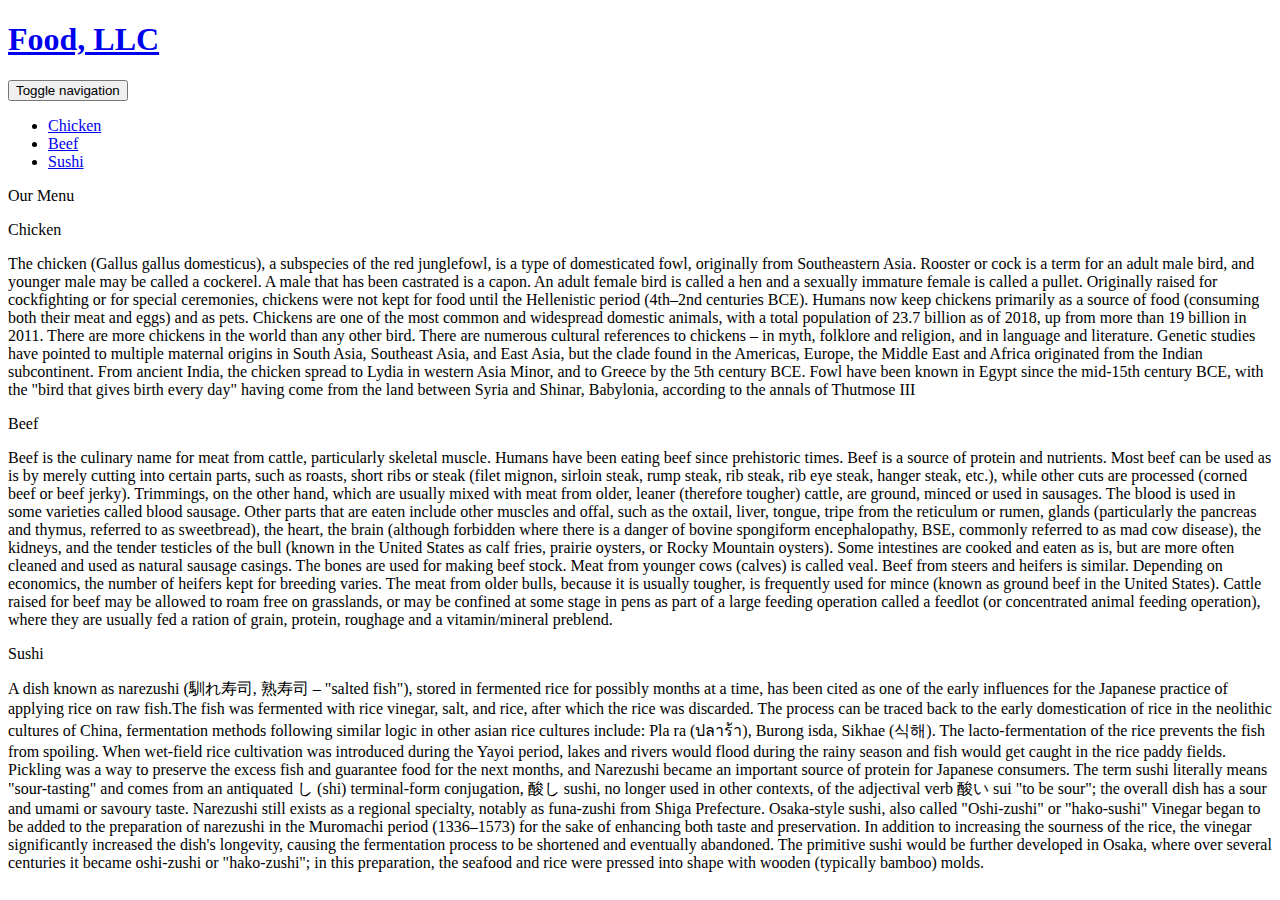
==== module3-solution/index.html @ 1b02ec19 "Module 3 solution version 1" ====
<!doctype html>
<html lang="en">
  <head>
    <meta charset="utf-8">
    <meta http-equiv="X-UA-Compatible" content="IE=edge">
    <meta name="viewport" content="width=device-width, initial-scale=1">
    <title>Assignment Solution for Module 3</title>
    <link rel="stylesheet" href="css/bootstrap.min.css">
    <link rel="stylesheet" href="css/styles.css">
    <link rel="preconnect" href="https://fonts.googleapis.com">
    <link rel="preconnect" href="https://fonts.gstatic.com" crossorigin>
    <link href="https://fonts.googleapis.com/css2?family=PT+Serif:wght@700&display=swap" rel="stylesheet">
    <link rel="preconnect" href="https://fonts.googleapis.com">
    <link rel="preconnect" href="https://fonts.gstatic.com" crossorigin>
    <link href="https://fonts.googleapis.com/css2?family=Noto+Serif&family=PT+Serif:wght@700&display=swap" rel="stylesheet"> 
  </head>
<body>
  <header>
    <nav id="header-nav" class="navbar navbar-default">
       <div class="container">
        <div class="navbar-header">
          <div class="navbar-brand">
            <a href="index.html"><h1>Food, LLC</h1></a>
          </div> <!--navbar brand -->
          <button type="button" class="navbar-toggle collapsed" data-toggle="collapse" data-target="#collapsable-nav" aria-expanded="false">
            <span class="sr-only">Toggle navigation</span>
            <span class="icon-bar"></span>
            <span class="icon-bar"></span>
            <span class="icon-bar"></span>
          </button>
        </div> <!--navbar header-->

        <div id="collapsable-nav" class="collapse navbar-collapse">
           <ul id="nav-list" class="nav navbar-nav navbar-right">
            <li class="visible-xs active">
              <a href="index.html"> Chicken </a>
            </li>
            <li class="visible-xs active">
              <a href="index.html"> Beef </a>
            </li>
            <li class="visible-xs active">
               <a href="index.html"> Sushi </a>
            </li>
          </ul><!-- #nav-list -->
        </div><!-- .collapse .navbar-collapse -->
      </div> <!--container-->
    </nav>
  </header>

  <div id = "main-content" class = "container">
    <p class="text-center">Our Menu</p>
    <div class="row">
        <section id="Chicken" class="col-lg-12 col-md-12 col-sm-12 col-xs-12">
          <span>Chicken</span><br>
          <p>The chicken (Gallus gallus domesticus), a subspecies of the red junglefowl, is a type of domesticated fowl, originally from Southeastern Asia. Rooster or cock is a term for an adult male bird, and younger male may be called a cockerel. A male that has been castrated is a capon. An adult female bird is called a hen and a sexually immature female is called a pullet.
          Originally raised for cockfighting or for special ceremonies, chickens were not kept for food until the Hellenistic period (4th–2nd centuries BCE). Humans now keep chickens primarily as a source of food (consuming both their meat and eggs) and as pets.

          Chickens are one of the most common and widespread domestic animals, with a total population of 23.7 billion as of 2018, up from more than 19 billion in 2011. There are more chickens in the world than any other bird. There are numerous cultural references to chickens – in myth, folklore and religion, and in language and literature.

          Genetic studies have pointed to multiple maternal origins in South Asia, Southeast Asia, and East Asia, but the clade found in the Americas, Europe, the Middle East and Africa originated from the Indian subcontinent. From ancient India, the chicken spread to Lydia in western Asia Minor, and to Greece by the 5th century BCE. Fowl have been known in Egypt since the mid-15th century BCE, with the "bird that gives birth every day" having come from the land between Syria and Shinar, Babylonia, according to the annals of Thutmose III</p>
          
        </section>
        <section id="Beef" class="col-lg-12 col-md-12 col-sm-12 col-xs-12">
          <span>Beef</span><br>
          <p>Beef is the culinary name for meat from cattle, particularly skeletal muscle. Humans have been eating beef since prehistoric times. Beef is a source of protein and nutrients.

          Most beef can be used as is by merely cutting into certain parts, such as roasts, short ribs or steak (filet mignon, sirloin steak, rump steak, rib steak, rib eye steak, hanger steak, etc.), while other cuts are processed (corned beef or beef jerky). Trimmings, on the other hand, which are usually mixed with meat from older, leaner (therefore tougher) cattle, are ground, minced or used in sausages. The blood is used in some varieties called blood sausage. Other parts that are eaten include other muscles and offal, such as the oxtail, liver, tongue, tripe from the reticulum or rumen, glands (particularly the pancreas and thymus, referred to as sweetbread), the heart, the brain (although forbidden where there is a danger of bovine spongiform encephalopathy, BSE, commonly referred to as mad cow disease), the kidneys, and the tender testicles of the bull (known in the United States as calf fries, prairie oysters, or Rocky Mountain oysters). Some intestines are cooked and eaten as is, but are more often cleaned and used as natural sausage casings. The bones are used for making beef stock. Meat from younger cows (calves) is called veal.

          Beef from steers and heifers is similar. Depending on economics, the number of heifers kept for breeding varies. The meat from older bulls, because it is usually tougher, is frequently used for mince (known as ground beef in the United States). Cattle raised for beef may be allowed to roam free on grasslands, or may be confined at some stage in pens as part of a large feeding operation called a feedlot (or concentrated animal feeding operation), where they are usually fed a ration of grain, protein, roughage and a vitamin/mineral preblend. </p>
          
        </section>
        <section id="Beef" class="col-lg-12 col-md-12 col-sm-12 col-xs-12">
          <span>Sushi</span><br>
          <p>A dish known as narezushi (馴れ寿司, 熟寿司 – "salted fish"), stored in fermented rice for possibly months at a time, has been cited as one of the early influences for the Japanese practice of applying rice on raw fish.The fish was fermented with rice vinegar, salt, and rice, after which the rice was discarded. The process can be traced back to the early domestication of rice in the neolithic cultures of China, fermentation methods following similar logic in other asian rice cultures include: Pla ra (ปลาร้า), Burong isda, Sikhae (식해). The lacto-fermentation of the rice prevents the fish from spoiling. When wet-field rice cultivation was introduced during the Yayoi period, lakes and rivers would flood during the rainy season and fish would get caught in the rice paddy fields. Pickling was a way to preserve the excess fish and guarantee food for the next months, and Narezushi became an important source of protein for Japanese consumers. The term sushi literally means "sour-tasting" and comes from an antiquated し (shi) terminal-form conjugation, 酸し sushi, no longer used in other contexts, of the adjectival verb 酸い sui "to be sour"; the overall dish has a sour and umami or savoury taste. Narezushi still exists as a regional specialty, notably as funa-zushi from Shiga Prefecture.
          Osaka-style sushi, also called "Oshi-zushi" or "hako-sushi"
          Vinegar began to be added to the preparation of narezushi in the Muromachi period (1336–1573) for the sake of enhancing both taste and preservation. In addition to increasing the sourness of the rice, the vinegar significantly increased the dish's longevity, causing the fermentation process to be shortened and eventually abandoned. The primitive sushi would be further developed in Osaka, where over several centuries it became oshi-zushi or "hako-zushi"; in this preparation, the seafood and rice were pressed into shape with wooden (typically bamboo) molds.  </p>
          
        </section>

      </div>

  </div>

  <!-- jQuery (Bootstrap JS plugins depend on it) -->
  <script src="js/jquery-1.11.3.min.js"></script>
  <script src="js/bootstrap.min.js"></script>
  <script src="js/script.js"></script>
</body>
</html>
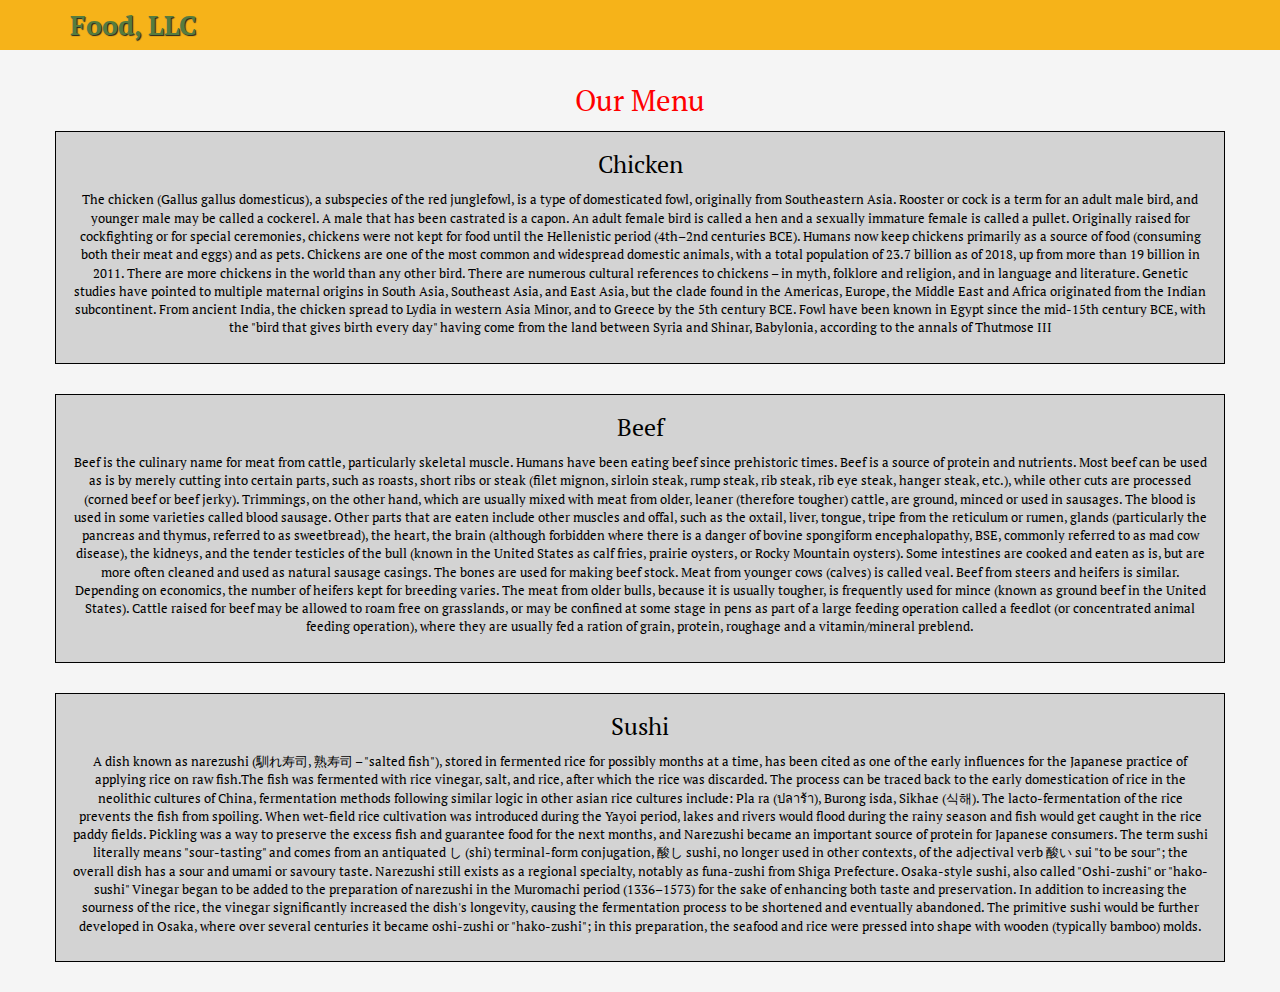
==== commit 87c7b1e8: "mod3 sol version 4" ====
--- a/module3-solution/index.html
+++ b/module3-solution/index.html
@@ -5,8 +5,8 @@
     <meta http-equiv="X-UA-Compatible" content="IE=edge">
     <meta name="viewport" content="width=device-width, initial-scale=1">
     <title>Assignment Solution for Module 3</title>
-    <link rel="stylesheet" href="css/bootstrap.min.css">
-    <link rel="stylesheet" href="css/styles.css">
+    <link rel="stylesheet" href="CSS/bootstrap.min.css">
+    <link rel="stylesheet" href="CSS/styles.css">
     <link rel="preconnect" href="https://fonts.googleapis.com">
     <link rel="preconnect" href="https://fonts.gstatic.com" crossorigin>
     <link href="https://fonts.googleapis.com/css2?family=PT+Serif:wght@700&display=swap" rel="stylesheet">
--- a/module3-solution/CSS/styles.css
+++ b/module3-solution/CSS/styles.css
@@ -0,0 +1,82 @@
+body {
+  font-size: 16px;
+  color: #fff;
+  background-color: whitesmoke;
+  font-family: 'Noto Serif', serif;
+}
+* {
+  box-sizing: border-box;
+}
+/** HEADER **/
+#header-nav {
+  background-color: #f6b319;
+  border-radius: 0;
+  border: 0;
+}
+.navbar-brand {
+ padding-top: 25px;
+}
+.navbar-brand h1 { /* Restaurant name */
+  font-family: 'PT Serif', serif;
+  color: #557c3e;
+  font-size: 1.5em;
+  font-weight: bold;
+  text-shadow: 1px 1px 1px #222;
+  margin-top: -10px;
+  margin-bottom: 0px;
+  line-height: .75;
+}
+.navbar-brand a:hover, .navbar-brand a:focus {
+  text-decoration: none;
+}
+#nav-list {
+  margin-top: 10px;
+}
+#nav-list a {
+  color: #951C49;
+  text-align: center;
+}
+#nav-list a:hover {
+  background: springgreen;
+}
+.navbar-header button.navbar-toggle, .navbar-header .icon-bar {
+  border: 1px solid black;
+}
+.navbar-header button.navbar-toggle {
+  clear: both;
+  margin-top: -40px;
+}
+
+/* HOME PAGE */
+.container p {
+  color: red;
+  font-size: 1.8em;
+  font-family: 'PT Serif', serif;
+  margin-top: 10px;
+}
+.row section{
+  background-color: lightgrey;
+  text-align: center;
+  overflow: hidden;
+  padding: 0;
+  border: 1px solid black;
+  margin-bottom: 30px;
+  padding: 15px;
+}
+.row section p{
+  color: black;
+  font-size: 0.8em;
+}
+
+.row section span{
+  font-family: 'PT Serif', serif;
+  color: black;
+  font-size: 1.5em;
+  style: bold;
+}
+/********** Extra small devices only **********/
+@media (max-width: 767px) {
+  .row{
+    width: 80%;
+    margin-left: 10%;
+  }